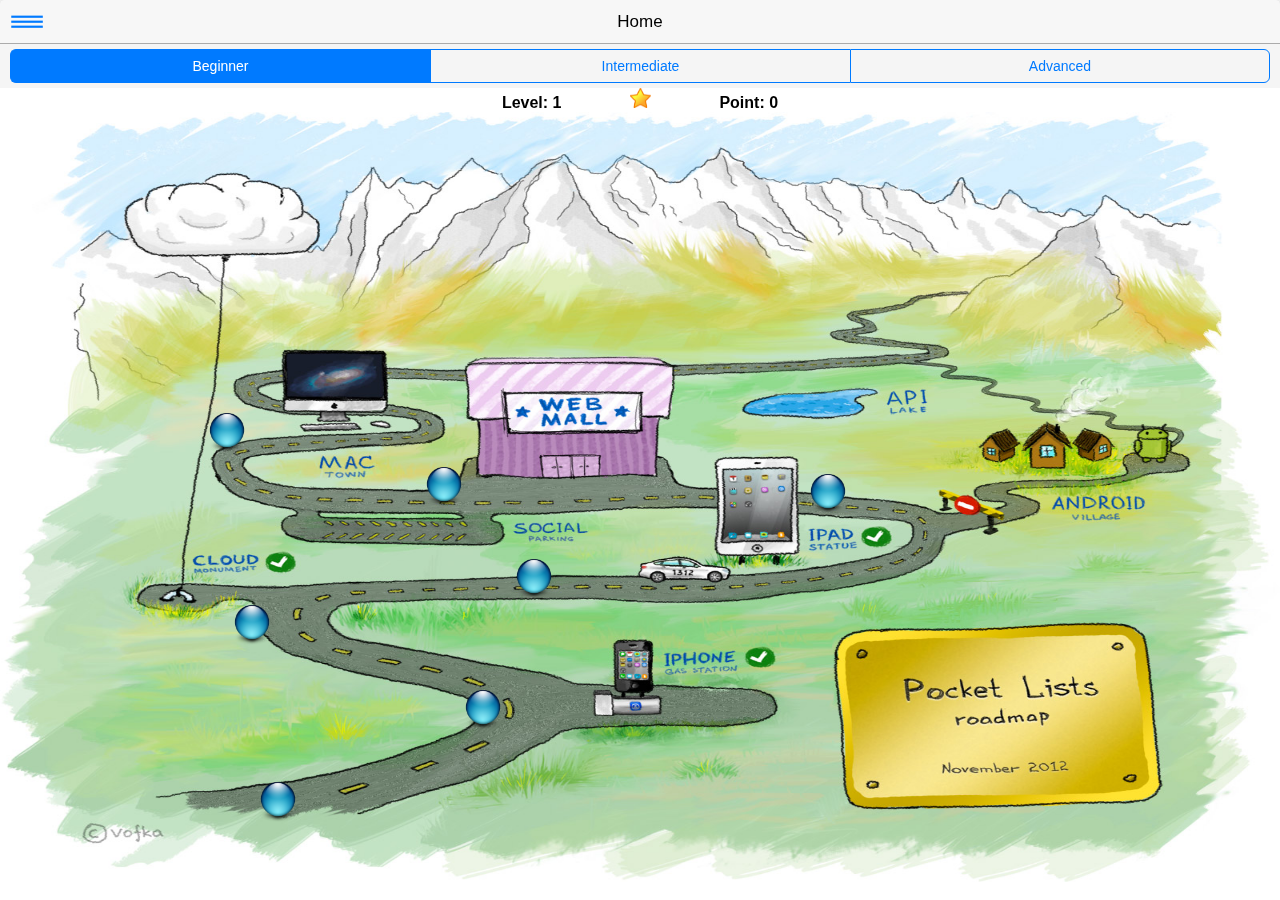
==== MistakeChasingGameClient/index.html @ 5029485b "onlineview done" ====
<!DOCTYPE html>
<html>
<head>
    <title>MistakeChasingGameClient</title>
    <meta charset="utf-8" />
    <meta http-equiv="X-UA-Compatible" content="IE=edge,chrome=1" />
    <meta name="apple-mobile-web-app-capable" content="yes" />
    <meta name="format-detection" content="telephone=no" />
    <meta name="viewport" content="width=device-width, initial-scale=1.0" />
    <!-- Framework -->
    <script type="text/javascript" src="js/jquery-2.0.3.min.js"></script>
    <script type="text/javascript" src="js/knockout-3.0.0.js"></script>
    <script type="text/javascript" src="js/globalize.js"></script>
    <script type="text/javascript" src="js/dx.all.js"></script>
    <script type="text/javascript" src="js/jquery.signalR-2.0.0.min.js"></script>
    <script type="text/javascript" src="js/cordova.js"></script>

    <script src="http://localhost:8080/signalr/hubs"></script>
    <!--<script src="http://signalr-13.apphb.com/signalr/hubs"></script>-->
    
    
    <!--
    <script type="text/javascript" src="js/dx.all.debug.js"></script>
    -->
    <link rel="stylesheet" type="text/css" href="css/dx.common.css" />
    <link rel="stylesheet" type="text/css" href="css/dx.ios.default.css" />
    <link rel="stylesheet" type="text/css" href="css/dx.android.holo-light.css" />
    <link rel="stylesheet" type="text/css" href="css/dx.desktop.default.css" />
    <link rel="stylesheet" type="text/css" href="css/dx.win8.black.css" />
    <!-- link rel="stylesheet" type="text/css" href="css/dx.win8.white.css" / -->
    <link rel="stylesheet" type="text/css" href="css/dx.win8.black.small.css" />
    <link rel="stylesheet" type="text/css" href="css/dx.tizen.black.css" />
    <!-- link rel="stylesheet" type="text/css" href="css/dx.tizen.white.css" / -->
    <!-- Application -->
    <link rel="stylesheet" type="text/css" href="index.css" />
    <script type="text/javascript" src="app.config.js"></script>
    <script type="text/javascript" src="index.js"></script>
    <script type="text/javascript" src="data/db.js"></script>
    <!-- Layouts -->
    <link rel="stylesheet" type="text/css" href="layouts/SlideOut/SlideOutLayout.css" />
    <link rel="dx-template" type="text/html" href="layouts/SlideOut/SlideOutLayout.html" />
    <script type="text/javascript" src="layouts/SlideOut/SlideOutLayout.js"></script>
    <link rel="dx-template" type="text/html" href="layouts/Empty/EmptyLayout.html" />
    <script type="text/javascript" src="layouts/Empty/EmptyLayout.js"></script>
    <link rel="stylesheet" type="text/css" href="layouts/Empty/EmptyLayout.css" />
    <link rel="dx-template" type="text/html" href="layouts/Simple/SimpleLayout.html" />
    <script type="text/javascript" src="layouts/Simple/SimpleLayout.js"></script>
    <link rel="stylesheet" type="text/css" href="layouts/Simple/SimpleLayout.css" />
    <!-- Views -->
    <link rel="dx-template" type="text/html" href="views/home.dxview" />
    <link rel="stylesheet" type="text/css" href="views/home.css" />
    <script type="text/javascript" src="views/home.js"></script>
    <script type="text/javascript" src="views/Dictionary/Dictionary.js"></script>
    <link rel="dx-template" type="text/html" href="views/Dictionary/Dictionary.dxview" />

    <script type="text/javascript" src="views/Question/training.js"></script>
    <link rel="dx-template" type="text/html" href="views/Question/training.dxview" />
    <link rel="stylesheet" type="text/css" href="views/Question/training.css" />
    <!--View Model-->
    <script type="text/javascript" src="viewmodel/QuestionVM.js"></script>
    <script type="text/javascript" src="viewmodel/OnlineVM.js"></script>
    <script type="text/javascript" src="viewmodel/ClockVM.js"></script>

    <script type="text/javascript" src="views/Chasing.js"></script>
    <link rel="dx-template" type="text/html" href="views/Chasing.dxview" />
</head>
<body>
    <div id="viewport" class="dx-viewport">
    </div>
</body>
</html>
---- MistakeChasingGameClient/css/dx.common.css ----
/*! 
* DevExpress PhoneJS
* Version: 13.2.6
* Build date: Dec 26, 2013
*
* Copyright (c) 2012 - 2013 Developer Express Inc. ALL RIGHTS RESERVED
* EULA: http://phonejs.devexpress.com/EULA
*/

html, body, div, span, applet, object, iframe, h1, h2, h3, h4, h5, h6, p, blockquote, pre, a, abbr, acronym, address, big, cite, code, del, dfn, em, font, img, ins, kbd, q, s, samp, small, strike, strong, sub, sup, tt, var, b, u, i, center, dl, dt, dd, ol, ul, li, fieldset, form, label, legend, table, caption, tbody, tfoot, thead, tr, th, td
{
  font-size: 100%;
  margin: 0;
  padding: 0;
  border: 0;
  outline: 0;
  background: transparent;
}
html, body
{
  width: 100%;
  height: 100%;
}
body
{
  background: #fff;
}
.dx-viewport, .dx-hidden-bag
{
  width: 100%;
  height: 100%;
}
.dx-hidden-bag
{
  top: -9999px;
  left: -9999px;
  position: fixed;
}
blockquote, q
{
  quotes: none;
}
a
{
  color: #818181;
}
:focus
{
  outline: 0;
}
ins
{
  text-decoration: none;
}
del
{
  text-decoration: line-through;
}
table
{
  border-collapse: collapse;
  border-spacing: 0;
}
article, aside, details, figcaption, figure, footer, header, hgroup, menu, nav, section
{
  display: block;
}
.dx-full-height
{
  height: 100%;
}
.dx-transition
{
  position: relative;
}
.dx-transition-absolute .dx-transition-inner-wrapper
{
  position: absolute;
  height: 100%;
  width: 100%;
}
.dx-transition-absolute .dx-inactive-view
{
  left: -9999px !important;
  height: 100%;
  position: absolute !important;
}
.dx-transition-absolute .dx-active-view
{
  left: 0;
  height: 100%;
  position: absolute;
}
.dx-hidden, .dx-transition-static .dx-inactive-view
{
  display: none !important;
}
.dx-clearfix:before, .dx-clearfix:after
{
  display: table;
  line-height: 0;
  content: "";
}
.dx-clearfix:after
{
  clear: both;
}
.dx-translate-disabled
{
  -webkit-transform: none !important;
  -moz-transform: none !important;
  -ms-transform: none !important;
  -o-transform: none !important;
  transform: none !important;
}
.dx-hidden-input
{
  position: fixed;
  left: -10px;
  top: -10px;
  width: 0;
  height: 0;
}
.dx-user-select
{
  -webkit-user-select: text;
  -moz-user-select: text;
  -ms-user-select: text;
  -o-user-select: text;
  user-select: text;
}
.dx-color-scheme
{
  font-family: "#";
}
.dx-widget
{
  padding: 0;
  -webkit-touch-callout: none;
  -webkit-tap-highlight-color: rgba(0,0,0,0);
  -ms-content-zooming: none;
  -webkit-text-size-adjust: none;
}
.dx-widget.dx-state-invisible, .dx-widget .dx-state-invisible
{
  display: none !important;
}
.dx-fieldset
{
  margin-bottom: 20px;
}
.dx-fieldset .dx-field
{
  padding: .4em;
  position: relative;
}
.dx-fieldset .dx-field:before, .dx-fieldset .dx-field:after
{
  display: table;
  line-height: 0;
  content: "";
}
.dx-fieldset .dx-field:after
{
  clear: both;
}
.dx-fieldset .dx-field-label
{
  float: left;
  width: 40%;
  overflow: hidden;
  text-overflow: ellipsis;
  -o-text-overflow: ellipsis;
  -ms-text-overflow: ellipsis;
  white-space: nowrap;
}
.dx-fieldset .dx-field-value
{
  float: right;
  width: 60%;
  overflow: hidden;
  text-overflow: ellipsis;
  -o-text-overflow: ellipsis;
  -ms-text-overflow: ellipsis;
  white-space: nowrap;
  margin: 0;
}
.dx-button
{
  display: inline-block;
  margin: 1px 0;
  cursor: pointer;
  text-align: center;
  vertical-align: middle;
  max-width: 100%;
  -webkit-user-select: none;
  -moz-user-select: none;
  -ms-user-select: none;
  -o-user-select: none;
  user-select: none;
  -webkit-user-drag: none;
  -moz-user-drag: none;
  -ms-user-drag: none;
  -o-user-drag: none;
  user-drag: none;
}
.dx-button .dx-button-content
{
  overflow: hidden;
  text-overflow: ellipsis;
  -o-text-overflow: ellipsis;
  -ms-text-overflow: ellipsis;
  white-space: nowrap;
  max-height: 100%;
}
.dx-button.dx-state-disabled
{
  cursor: default;
}
.dx-button .dx-button-link
{
  text-decoration: none;
}
.dx-button .dx-icon
{
  display: inline-block;
  vertical-align: middle;
}
.dx-button .dx-button-text
{
  display: inline;
  vertical-align: middle;
}
.dx-scrollable
{
  height: 100%;
}
.dx-scrollable.dx-scrollable-native
{
  -webkit-overflow-scrolling: touch;
  -ms-overflow-style: -ms-autohiding-scrollbar;
  -ms-scroll-snap-type: proximity;
}
.dx-scrollable.dx-scrollable-native .dx-scrollable-scrollbar
{
  display: none;
}
.dx-scrollable.dx-scrollable-native.dx-scrollable-scrollbar-simulated
{
  position: relative;
}
.dx-scrollable.dx-scrollable-native.dx-scrollable-scrollbar-simulated .dx-scrollable-scrollbar
{
  display: block;
}
.dx-scrollable.dx-scrollable-native.dx-scrollable-vertical, .dx-scrollable.dx-scrollable-native.dx-scrollable-vertical .dx-scrollable-container
{
  overflow-y: auto;
  -ms-touch-action: pan-y;
  overflow-x: hidden;
}
.dx-scrollable.dx-scrollable-native.dx-scrollable-horizontal, .dx-scrollable.dx-scrollable-native.dx-scrollable-horizontal .dx-scrollable-container
{
  overflow-x: auto;
  -ms-touch-action: pan-x;
  overflow-y: hidden;
  float: none;
}
.dx-scrollable.dx-scrollable-native.dx-scrollable-both, .dx-scrollable.dx-scrollable-native.dx-scrollable-both .dx-scrollable-container
{
  overflow-x: auto;
  overflow-y: auto;
  -ms-touch-action: pan-y pan-x;
}
.dx-scrollable.dx-scrollable-native.dx-scrollable-disabled, .dx-scrollable.dx-scrollable-native.dx-scrollable-disabled .dx-scrollable-container
{
  overflow-x: hidden;
  overflow-y: hidden;
  -ms-touch-action: auto auto;
}
.dx-scrollable.dx-scrollable-native .dx-scrollable-container
{
  height: 100%;
  -webkit-overflow-scrolling: touch;
  position: relative;
}
.dx-scrollable.dx-scrollable-native .dx-scrollable-content
{
  -webkit-transform: translateZ(0);
}
.dx-scrollable.dx-scrollable-native.dx-scrollable-scrollbars-hidden ::-webkit-scrollbar
{
  display: none;
}
.dx-scrollable.dx-scrollable-native.dx-scrollable-native-ios .dx-scrollable-content
{
  min-height: 101%;
}
.dx-scrollable.dx-scrollable-native.dx-scrollable-native-generic
{
  -ms-overflow-style: auto;
  overflow: hidden;
}
.dx-scrollable.dx-scrollable-native.dx-scrollable-native-generic .dx-scrollable-content
{
  height: auto;
  -webkit-transform: translateZ(0);
}
.dx-scrollable.dx-scrollable-native.dx-scrollable-native-android
{
  overflow: hidden;
}
.dx-scrollable-container
{
  position: relative;
  overflow: hidden;
  width: 100%;
  height: 100%;
  -ms-touch-action: none;
  -webkit-tap-highlight-color: transparent;
}
.dx-scrollable-content
{
  position: relative;
  min-height: 100%;
  -webkit-backface-visibility: hidden;
  -webkit-transform: translate3d(0,0,0);
}
.dx-scrollable-content:before, .dx-scrollable-content:after
{
  display: table;
  line-height: 0;
  content: "";
}
.dx-scrollable-content:after
{
  clear: both;
}
.dx-scrollable-horizontal .dx-scrollable-content
{
  float: left;
  display: block;
}
.dx-scrollable-scrollbar
{
  position: absolute;
}
.dx-scrollable-scrollbar.dx-scrollbar-vertical
{
  top: 0;
  right: 0;
  height: 100%;
}
.dx-scrollable-scrollbar.dx-scrollbar-vertical .dx-scrollable-scroll
{
  min-height: 15px;
  width: 5px;
}
.dx-scrollable-scrollbar.dx-scrollbar-horizontal
{
  bottom: 0;
  left: 0;
  width: 100%;
}
.dx-scrollable-scrollbar.dx-scrollbar-horizontal .dx-scrollable-scroll
{
  min-width: 15px;
  height: 5px;
}
.dx-scrollable-scrollbar .dx-scrollable-scroll
{
  opacity: .5;
  position: relative;
  -webkit-backface-visibility: hidden;
  -webkit-transform: translate3d(0,0,0);
  -webkit-transition: opacity 0 linear 0;
  -moz-transition: opacity 0 linear 0;
  -o-transition: opacity 0 linear 0;
  transition: opacity 0 linear 0;
}
.dx-scrollable-scrollbar .dx-scrollable-scroll.dx-state-invisible
{
  display: block !important;
  opacity: 0;
  -webkit-transition: opacity 500ms linear 1s;
  -moz-transition: opacity 500ms linear 1s;
  -o-transition: opacity 500ms linear 1s;
  transition: opacity 500ms linear 1s;
}
.dx-scrollview.dx-scrollable-native.dx-scrollable-native-android .dx-scrollview-top-pocket
{
  height: 3px;
}
.dx-scrollview.dx-scrollable-native.dx-scrollable-native-android .dx-scrollview-pull-down
{
  position: relative;
  height: 3px;
  width: 100%;
  top: 0;
  padding: 0;
  background: #2c9fc9;
  margin: 0 auto -2px;
  -webkit-transition: width 100ms linear 0;
  -moz-transition: width 100ms linear 0;
  -o-transition: width 100ms linear 0;
  transition: width 100ms linear 0;
  overflow: hidden;
}
.dx-scrollview.dx-scrollable-native.dx-scrollable-native-android .dx-scrollview-pull-down div
{
  position: absolute;
  width: 3px;
  height: 3px;
  background: #fff;
  top: 0;
  left: 0;
  opacity: 0;
}
.dx-scrollview.dx-scrollable-native.dx-scrollable-native-android .dx-scrollview-pull-down.dx-scrollview-pull-down-loading
{
  width: 100%;
}
.dx-scrollview.dx-scrollable-native.dx-scrollable-native-android .dx-scrollview-pull-down.dx-scrollview-pull-down-loading .dx-scrollview-pulldown-pointer1
{
  -webkit-animation: dx-pulldown-animation 2s ease-in infinite 0;
  -moz-animation: dx-pulldown-animation 2s ease-in infinite 0;
  -o-animation: dx-pulldown-animation 2s ease-in infinite 0;
  animation: dx-pulldown-animation 2s ease-in infinite 0;
}
.dx-scrollview.dx-scrollable-native.dx-scrollable-native-android .dx-scrollview-pull-down.dx-scrollview-pull-down-loading .dx-scrollview-pulldown-pointer2
{
  -webkit-animation: dx-pulldown-animation 2s ease-in infinite .5s;
  -moz-animation: dx-pulldown-animation 2s ease-in infinite .5s;
  -o-animation: dx-pulldown-animation 2s ease-in infinite .5s;
  animation: dx-pulldown-animation 2s ease-in infinite .5s;
}
.dx-scrollview.dx-scrollable-native.dx-scrollable-native-android .dx-scrollview-pull-down.dx-scrollview-pull-down-loading .dx-scrollview-pulldown-pointer3
{
  -webkit-animation: dx-pulldown-animation 2s ease-in infinite 1s;
  -moz-animation: dx-pulldown-animation 2s ease-in infinite 1s;
  -o-animation: dx-pulldown-animation 2s ease-in infinite 1s;
  animation: dx-pulldown-animation 2s ease-in infinite 1s;
}
.dx-scrollview.dx-scrollable-native.dx-scrollable-native-android .dx-scrollview-pull-down.dx-scrollview-pull-down-loading .dx-scrollview-pulldown-pointer4
{
  -webkit-animation: dx-pulldown-animation 2s ease-in infinite 1.5s;
  -moz-animation: dx-pulldown-animation 2s ease-in infinite 1.5s;
  -o-animation: dx-pulldown-animation 2s ease-in infinite 1.5s;
  animation: dx-pulldown-animation 2s ease-in infinite 1.5s;
}
@-webkit-keyframes dx-pulldown-animation
{
  0%
  {
    left: 0;
    opacity: .9;
  }
  100%
  {
    left: 100%;
    opacity: .6;
  }
}
@-moz-keyframes dx-pulldown-animation
{
  0%
  {
    left: 0;
    opacity: .9;
  }
  100%
  {
    left: 100%;
    opacity: .6;
  }
}
@-ms-keyframes dx-pulldown-animation
{
  0%
  {
    left: 0;
    opacity: .9;
  }
  100%
  {
    left: 100%;
    opacity: .6;
  }
}
@-o-keyframes dx-pulldown-animation{0%{left:0;opacity:.9;}100%{left:100%;opacity:.6;}}
@keyframes dx-pulldown-animation
{
  0%
  {
    left: 0;
    opacity: .9;
  }
  100%
  {
    left: 100%;
    opacity: .6;
  }
}
.dx-scrollview.dx-scrollable-native.dx-scrollable-native-ios .dx-scrollview-top-pocket
{
  position: absolute;
  left: 0;
  width: 100%;
  z-index: -1;
  overflow-y: auto;
  -webkit-transition: -webkit-transform 400ms ease;
  -moz-transition: -moz-transform 400ms ease;
  -o-transition: -o-transform 400ms ease;
  transition: transform 400ms ease;
  -webkit-transform: translate3d(0,0,0) scale(1);
  -moz-transform: translate3d(0,0,0) scale(1);
  -ms-transform: translate3d(0,0,0) scale(1);
  -o-transform: translate3d(0,0,0) scale(1);
  transform: translate3d(0,0,0) scale(1);
}
.dx-scrollview.dx-scrollable-native.dx-scrollable-native-ios .dx-scrollview-content
{
  -webkit-transition: -webkit-transform 400ms ease;
  -moz-transition: -moz-transform 400ms ease;
  -o-transition: -o-transform 400ms ease;
  transition: transform 400ms ease;
  -webkit-transform: translate3d(0,0,0) scale(1);
  -moz-transform: translate3d(0,0,0) scale(1);
  -ms-transform: translate3d(0,0,0) scale(1);
  -o-transform: translate3d(0,0,0) scale(1);
  transform: translate3d(0,0,0) scale(1);
}
.dx-scrollview.dx-scrollable-native.dx-scrollable-native-win8.dx-scrollable-vertical.dx-scrollable-disabled
{
  overflow-y: auto;
}
.dx-scrollview.dx-scrollable-native.dx-scrollable-native-win8.dx-scrollable-vertical.dx-scrollable-disabled .dx-scrollable-container
{
  overflow-y: auto;
  overflow-x: hidden;
}
.dx-scrollview.dx-scrollable-native.dx-scrollable-native-win8.dx-scrollable-vertical.dx-scrollable-disabled .dx-scrollable-container .dx-scrollable-content
{
  overflow-y: hidden;
}
.dx-scrollview.dx-scrollable-native.dx-scrollable-native-win8.dx-scrollable-vertical.dx-scrollable-disabled .dx-scrollable-container .dx-scrollview-content
{
  overflow-y: hidden;
}
.dx-scrollview.dx-scrollable-native.dx-scrollable-native-win8.dx-scrollable-vertical .dx-scrollable-container .dx-scrollable-content
{
  height: 100%;
  overflow-y: auto;
  overflow-x: hidden;
  -ms-overflow-style: none;
  -ms-scroll-snap-type: mandatory;
  -ms-scroll-snap-points-y: snapList(0%,80px,100%);
  -ms-scroll-chaining: none;
  -ms-touch-action: pan-y;
}
.dx-scrollview.dx-scrollable-native.dx-scrollable-native-win8.dx-scrollable-vertical .dx-scrollable-container .dx-scrollable-content:after
{
  display: block;
  content: " ";
  height: 30px;
}
.dx-scrollview.dx-scrollable-native.dx-scrollable-native-win8.dx-scrollable-vertical .dx-scrollable-container .dx-scrollable-content .dx-scrollview-top-pocket
{
  min-height: 30px;
}
.dx-scrollview.dx-scrollable-native.dx-scrollable-native-win8.dx-scrollable-vertical .dx-scrollable-container .dx-scrollview-content
{
  height: 100%;
  overflow-y: auto;
  overflow-x: hidden;
  -ms-overflow-style: -ms-autohiding-scrollbar;
  -ms-touch-action: pan-y;
}
.dx-scrollview.dx-scrollable-native.dx-scrollable-native-win8.dx-scrollable-vertical .dx-scrollable-container.dx-scrollview-locked, .dx-scrollview.dx-scrollable-native.dx-scrollable-native-win8.dx-scrollable-vertical .dx-scrollable-container.dx-scrollview-pull-down-refreshing, .dx-scrollview.dx-scrollable-native.dx-scrollable-native-win8.dx-scrollable-vertical .dx-scrollable-container.dx-scrollview-pull-down-loading
{
  -ms-touch-action: none;
}
.dx-scrollview.dx-scrollable-native.dx-scrollable-native-win8.dx-scrollable-vertical .dx-scrollable-container.dx-scrollview-locked .dx-scrollable-content, .dx-scrollview.dx-scrollable-native.dx-scrollable-native-win8.dx-scrollable-vertical .dx-scrollable-container.dx-scrollview-pull-down-refreshing .dx-scrollable-content, .dx-scrollview.dx-scrollable-native.dx-scrollable-native-win8.dx-scrollable-vertical .dx-scrollable-container.dx-scrollview-pull-down-loading .dx-scrollable-content
{
  -ms-touch-action: none;
}
.dx-scrollview.dx-scrollable-native.dx-scrollable-native-win8.dx-scrollable-vertical .dx-scrollable-container.dx-scrollview-locked .dx-scrollview-content, .dx-scrollview.dx-scrollable-native.dx-scrollable-native-win8.dx-scrollable-vertical .dx-scrollable-container.dx-scrollview-pull-down-refreshing .dx-scrollview-content, .dx-scrollview.dx-scrollable-native.dx-scrollable-native-win8.dx-scrollable-vertical .dx-scrollable-container.dx-scrollview-pull-down-loading .dx-scrollview-content
{
  -ms-touch-action: none;
}
.dx-scrollview.dx-scrollable-native.dx-scrollable-native-win8.dx-scrollable-vertical .dx-scrollable-container.dx-scrollview-pull-down-refreshing .dx-scrollview-pull-down-indicator, .dx-scrollview.dx-scrollable-native.dx-scrollable-native-win8.dx-scrollable-vertical .dx-scrollable-container.dx-scrollview-pull-down-loading .dx-scrollview-pull-down-indicator
{
  opacity: 1;
}
.dx-scrollview.dx-scrollable-native.dx-scrollable-native-win8.dx-scrollable-vertical .dx-scrollable-container.dx-scrollview-pull-down-refreshing .dx-scrollview-pull-down-image, .dx-scrollview.dx-scrollable-native.dx-scrollable-native-win8.dx-scrollable-vertical .dx-scrollable-container.dx-scrollview-pull-down-loading .dx-scrollview-pull-down-image
{
  opacity: 0;
}
.dx-scrollview.dx-scrollable-native.dx-scrollable-native-win8.dx-scrollable-vertical .dx-scrollable-container .dx-scrollview-pull-down-indicator
{
  transition: opacity ease 400ms;
}
.dx-scrollview.dx-scrollable-native.dx-scrollable-native-win8.dx-scrollable-vertical .dx-scrollable-container .dx-scrollview-pull-down-indicator progress::-ms-fill
{
  animation-name: -ms-ring;
}
.dx-scrollview.dx-scrollable-native.dx-scrollable-native-win8.dx-scrollable-vertical .dx-scrollable-container .dx-scrollview-bottom-pocket
{
  width: 100%;
  text-align: center;
}
.dx-scrollview.dx-scrollable-native.dx-scrollable-native-generic .dx-scrollview-top-pocket
{
  position: absolute;
  display: none;
}
.dx-scrollview .dx-scrollview-content
{
  position: relative;
}
.dx-scrollview .dx-scrollview-content:before, .dx-scrollview .dx-scrollview-content:after
{
  display: table;
  line-height: 0;
  content: "";
}
.dx-scrollview .dx-scrollview-content:after
{
  clear: both;
}
.dx-scrollview .dx-scrollview-pull-down
{
  width: 100%;
  height: 50px;
  padding-top: 30px;
  top: -80px;
  overflow: hidden;
  -webkit-transform: translate3d(0,0,0);
  -moz-transform: translate3d(0,0,0);
  -ms-transform: translate3d(0,0,0);
  -o-transform: translate3d(0,0,0);
  transform: translate3d(0,0,0);
  -webkit-user-drag: none;
  -moz-user-drag: none;
  -ms-user-drag: none;
  -o-user-drag: none;
  user-drag: none;
}
.dx-scrollview .dx-scrollview-pull-down .dx-scrollview-pull-down-container
{
  display: inline-block;
  width: 49%;
  text-align: right;
}
.dx-scrollview .dx-scrollview-pull-down .dx-scrollview-pull-down-indicator
{
  opacity: 0;
  position: absolute;
  left: 0;
  top: 50%;
  display: inline-block;
  margin: -21px 40px 0;
  width: 20px;
  height: 23px;
  line-height: 30px;
  padding-top: 7px;
  -webkit-user-drag: none;
  -moz-user-drag: none;
  -ms-user-drag: none;
  -o-user-drag: none;
  user-drag: none;
}
.dx-scrollview .dx-scrollview-pull-down .dx-scrollview-pull-down-image
{
  display: inline-block;
  vertical-align: middle;
  margin: 0 40px;
  width: 20px;
  height: 50px;
  -webkit-user-drag: none;
  -moz-user-drag: none;
  -ms-user-drag: none;
  -o-user-drag: none;
  user-drag: none;
  -webkit-transform: translate3d(0,0,0) rotate(0);
  -moz-transform: translate3d(0,0,0) rotate(0);
  -ms-transform: translate3d(0,0,0) rotate(0);
  -o-transform: translate3d(0,0,0) rotate(0);
  transform: translate3d(0,0,0) rotate(0);
  -ms-transform: rotate(0);
  -webkit-transition: -webkit-transform .2s linear;
  -moz-transition: -moz-transform .2s linear;
  -o-transition: -o-transform .2s linear;
  transition: transform .2s linear;
}
.dx-scrollview .dx-scrollview-pull-down .dx-scrollview-pull-down-text
{
  display: inline;
  vertical-align: middle;
  position: relative;
  overflow: visible;
  -webkit-user-drag: none;
  -moz-user-drag: none;
  -ms-user-drag: none;
  -o-user-drag: none;
  user-drag: none;
}
.dx-scrollview .dx-scrollview-pull-down .dx-scrollview-pull-down-text div
{
  position: absolute;
  left: 0;
  top: 0;
  white-space: nowrap;
  overflow: visible;
}
.dx-scrollview .dx-scrollview-pull-down.dx-scrollview-pull-down-ready .dx-scrollview-pull-down-image
{
  -webkit-transform: translate3d(0,0,0) rotate(-180deg);
  -moz-transform: translate3d(0,0,0) rotate(-180deg);
  -ms-transform: translate3d(0,0,0) rotate(-180deg);
  -o-transform: translate3d(0,0,0) rotate(-180deg);
  transform: translate3d(0,0,0) rotate(-180deg);
  -ms-transform: rotate(-180deg);
}
.dx-scrollview .dx-scrollview-pull-down.dx-scrollview-pull-down-loading .dx-scrollview-pull-down-image
{
  opacity: 0;
}
.dx-scrollview .dx-scrollview-pull-down.dx-scrollview-pull-down-loading .dx-scrollview-pull-down-indicator
{
  opacity: 1;
}
.dx-scrollview .dx-scrollview-scrollbottom
{
  width: 100%;
  padding: 10px 0;
  overflow: hidden;
  text-align: center;
  -webkit-transform: translate3d(0,0,0);
  -moz-transform: translate3d(0,0,0);
  -ms-transform: translate3d(0,0,0);
  -o-transform: translate3d(0,0,0);
  transform: translate3d(0,0,0);
}
.dx-scrollview .dx-scrollview-scrollbottom .dx-scrollview-scrollbottom-indicator
{
  display: inline-block;
  height: 23px;
  line-height: 30px;
  padding-top: 7px;
  margin: 0 10px 0 0;
  -webkit-user-drag: none;
  -moz-user-drag: none;
  -ms-user-drag: none;
  -o-user-drag: none;
  user-drag: none;
}
.dx-scrollview .dx-scrollview-scrollbottom .dx-scrollview-scrollbottom-text
{
  display: inline;
  vertical-align: middle;
  -webkit-user-drag: none;
  -moz-user-drag: none;
  -ms-user-drag: none;
  -o-user-drag: none;
  user-drag: none;
}
.dx-scrollview .dx-scrollview-scrollbottom.dx-scrollview-scrollbottom-end
{
  opacity: 0;
}
.dx-scrollable.dx-scrollview-hybrid
{
  overflow: visible;
  height: auto;
}
.dx-scrollable.dx-scrollview-hybrid .dx-scrollable-container
{
  overflow: visible;
  height: auto;
}
.dx-checkbox
{
  display: inline-block;
  margin: 1px;
  cursor: pointer;
  -webkit-user-select: none;
  -moz-user-select: none;
  -ms-user-select: none;
  -o-user-select: none;
  user-select: none;
  -webkit-user-drag: none;
  -moz-user-drag: none;
  -ms-user-drag: none;
  -o-user-drag: none;
  user-drag: none;
}
.dx-checkbox.dx-state-disabled
{
  cursor: default;
}
.dx-checkbox .dx-checkbox-icon
{
  display: inline-block;
  width: 100%;
  height: 100%;
  background-size: cover !important;
}
.dx-slider
{
  margin: 1px;
  line-height: 0;
  -webkit-user-select: none;
  -moz-user-select: none;
  -ms-user-select: none;
  -o-user-select: none;
  user-select: none;
}
.dx-slider.dx-state-disabled .dx-slider-wrapper
{
  cursor: default;
}
.dx-slider .dx-slider-wrapper
{
  position: relative;
  display: inline-block;
  width: 100%;
  cursor: pointer;
}
.dx-slider .dx-slider-wrapper .dx-slider-range
{
  position: absolute;
  top: 0;
  height: 100%;
  pointer-events: none;
  -webkit-user-drag: none;
  -moz-user-drag: none;
  -ms-user-drag: none;
  -o-user-drag: none;
  user-drag: none;
}
.dx-slider .dx-slider-wrapper .dx-slider-handle
{
  position: absolute;
  top: 0;
  left: 0;
  -webkit-user-drag: none;
  -moz-user-drag: none;
  -ms-user-drag: none;
  -o-user-drag: none;
  user-drag: none;
}
.dx-switch
{
  position: relative;
  display: inline-block;
  overflow: visible;
  margin: 1px;
  cursor: pointer;
  -webkit-user-drag: none;
  -moz-user-drag: none;
  -ms-user-drag: none;
  -o-user-drag: none;
  user-drag: none;
  -webkit-user-select: none;
  -moz-user-select: none;
  -ms-user-select: none;
  -o-user-select: none;
  user-select: none;
}
.dx-switch.dx-state-disabled
{
  cursor: default;
}
.dx-switch .dx-switch-wrapper
{
  overflow: hidden;
  width: 100%;
  height: 100%;
}
.dx-switch .dx-switch-inner
{
  margin-left: -50px;
}
.dx-tabs
{
  text-align: center;
  display: inline-block;
  font-size: 0 !important;
}
.dx-tabs .dx-tab
{
  display: inline-block;
  cursor: pointer;
  position: relative;
  overflow: hidden;
  text-overflow: ellipsis;
  -o-text-overflow: ellipsis;
  -ms-text-overflow: ellipsis;
  white-space: nowrap;
}
.dx-tabs .dx-tab a
{
  text-decoration: none;
  color: #fff;
  position: absolute;
  top: 0;
  left: 0;
  height: 100%;
  width: 100%;
  background-color: #fff;
  opacity: .001;
}
.dx-tabs .dx-tab .dx-icon
{
  display: block;
  margin: 0 auto;
  -webkit-user-drag: none;
  -moz-user-drag: none;
  -ms-user-drag: none;
  -o-user-drag: none;
  user-drag: none;
}
.dx-tabs .dx-tab .dx-tab-text
{
  display: block;
  text-align: center;
  margin: 0 auto;
  -webkit-user-drag: none;
  -moz-user-drag: none;
  -ms-user-drag: none;
  -o-user-drag: none;
  user-drag: none;
}
.dx-map
{
  position: relative;
}
.dx-map .dx-map-container, .dx-map .dx-map-shield
{
  color: #000;
  position: absolute;
  top: 0;
  left: 0;
  width: 100%;
  height: 100%;
}
.dx-map .dx-map-shield
{
  opacity: .01;
  background: rgba(0,0,0,.01);
}
.dx-tabs.dx-navbar
{
  width: 100%;
  margin: 0;
  -webkit-user-select: none;
  -moz-user-select: none;
  -ms-user-select: none;
  -o-user-select: none;
  user-select: none;
}
.dx-tabs.dx-navbar .dx-nav-item
{
  vertical-align: bottom;
}
.dx-tabs.dx-navbar .dx-nav-item a
{
  display: block;
  height: 100%;
  text-decoration: none;
}
.dx-tabs.dx-navbar .dx-nav-item-content
{
  position: relative;
}
.dx-editbox
{
  margin: 1px;
}
.dx-editbox .dx-editbox-input
{
  width: 100%;
  border: 0;
  outline: 0;
  -webkit-appearance: none;
  -webkit-user-modify: read-write-plaintext-only;
  -webkit-box-sizing: border-box;
  -moz-box-sizing: border-box;
  box-sizing: border-box;
  -webkit-user-select: text;
  -moz-user-select: text;
  -ms-user-select: text;
  -o-user-select: text;
  user-select: text;
}
.dx-editbox .dx-placeholder
{
  position: relative;
}
.dx-editbox .dx-placeholder:before
{
  position: absolute;
  display: block;
  width: 100%;
  height: 100%;
  content: attr(DATA-DX_PLACEHOLDER);
}
.dx-editbox .dx-placeholder.dx-hide:before
{
  display: none;
}
.dx-textarea .dx-editbox-input
{
  resize: none;
  font-family: inherit;
}
.dx-numberbox input[type=number]::-webkit-inner-spin-button
{
  -webkit-appearance: none;
}
.dx-datepicker-wrapper .dx-datepicker-rollers
{
  display: table;
}
.dx-datepicker-wrapper .dx-datepicker-rollers .dx-datepicker-roller
{
  position: relative;
  display: table-cell;
}
.dx-toolbar
{
  position: relative;
  width: 100%;
  overflow: hidden;
}
.dx-toolbar .dx-toolbar-items-container
{
  width: 100%;
  height: 100%;
}
.dx-toolbar .dx-toolbar-item
{
  display: table-cell;
  padding: 0 5px;
  vertical-align: middle;
}
.dx-toolbar .dx-toolbar-item .dx-tabs
{
  table-layout: auto;
}
.dx-toolbar .dx-toolbar-item img
{
  display: block;
}
.dx-toolbar .dx-toolbar-menu-container
{
  display: table-cell;
  padding: 0 5px;
  vertical-align: middle;
}
.dx-toolbar .dx-toolbar-menu-container .dx-tabs
{
  table-layout: auto;
}
.dx-toolbar .dx-toolbar-menu-container img
{
  display: block;
}
.dx-toolbar .dx-toolbar-left, .dx-toolbar .dx-toolbar-right
{
  position: absolute;
}
.dx-toolbar .dx-toolbar-left
{
  left: 0;
}
.dx-toolbar .dx-toolbar-right
{
  right: 0;
}
.dx-toolbar .dx-toolbar-label
{
  white-space: nowrap;
  -webkit-user-drag: none;
  -moz-user-drag: none;
  -ms-user-drag: none;
  -o-user-drag: none;
  user-drag: none;
}
.dx-toolbar .dx-toolbar-center
{
  margin: 0 auto;
  height: 100%;
  text-align: center;
}
.dx-toolbar .dx-toolbar-center, .dx-toolbar .dx-toolbar-left, .dx-toolbar .dx-toolbar-right
{
  display: table;
  top: 0;
  height: 100%;
}
.dx-list
{
  min-height: 3em;
  margin: 0;
}
.dx-list .dx-list-item
{
  cursor: pointer;
  -webkit-backface-visibility: hidden;
}
.dx-list .dx-list-item-response-wait
{
  opacity: .5;
  -webkit-transition: opacity .2s linear 0;
  -moz-transition: opacity .2s linear 0;
  -o-transition: opacity .2s linear 0;
  transition: opacity .2s linear 0;
}
.dx-list .dx-list-item-bag-container, .dx-list .dx-slide-item-content
{
  display: table;
  table-layout: fixed;
  width: 100%;
}
.dx-list .dx-list-item-bag-container
{
  padding: 0 !important;
}
.dx-list .dx-list-item-content, .dx-list .dx-list-item-left-bag, .dx-list .dx-list-item-right-bag
{
  display: table-cell;
}
.dx-list .dx-list-item-left-bag, .dx-list .dx-list-item-right-bag
{
  position: relative;
  vertical-align: middle;
  height: 100%;
  width: 0;
}
.dx-list .dx-list-item-content
{
  width: 100%;
  overflow: hidden;
  text-overflow: ellipsis;
  -o-text-overflow: ellipsis;
  -ms-text-overflow: ellipsis;
  white-space: nowrap;
}
.dx-list .dx-list-item-left-bag .dx-toggle-delete-switch
{
  display: block;
  float: left;
  opacity: 0;
  padding: 10px 0;
}
.dx-list .dx-list-item-left-bag .dx-toggle-delete-switch-icon
{
  -webkit-transition: all .1s linear 0;
  -moz-transition: all .1s linear 0;
  -o-transition: all .1s linear 0;
  transition: all .1s linear 0;
}
.dx-list .dx-list-item-left-bag .dx-select-checkbox
{
  float: left;
  -webkit-transition: all .1s linear 0;
  -moz-transition: all .1s linear 0;
  -o-transition: all .1s linear 0;
  transition: all .1s linear 0;
}
.dx-list .dx-switchable-delete-button-container
{
  overflow: hidden;
  position: absolute;
  top: 0;
  right: -100%;
  bottom: 0;
  -webkit-transition: right .2s linear 0;
  -moz-transition: right .2s linear 0;
  -o-transition: right .2s linear 0;
  transition: right .2s linear 0;
}
.dx-list .dx-switchable-delete-button-wrapper
{
  display: table;
  height: 100%;
}
.dx-list .dx-switchable-delete-button-inner-wrapper
{
  display: table-cell;
  vertical-align: middle;
  height: 100%;
  padding-left: 1px;
}
.dx-list .dx-switchable-delete-ready .dx-toggle-delete-switch-icon
{
  -webkit-transform: rotate(-90deg);
  -moz-transform: rotate(-90deg);
  -ms-transform: rotate(-90deg);
  -o-transform: rotate(-90deg);
  transform: rotate(-90deg);
}
.dx-list .dx-switchable-delete-ready .dx-switchable-delete-button-container
{
  right: 0 !important;
}
.dx-list .dx-slide-item-content
{
  z-index: 1001;
  position: relative;
}
.dx-list .dx-slide-item-delete-button-container
{
  -webkit-box-sizing: border-box;
  -moz-box-sizing: border-box;
  box-sizing: border-box;
  position: absolute;
  top: 0;
  right: 0;
  bottom: 0;
}
.dx-list .dx-slide-item-delete-button
{
  display: table;
  width: 100%;
  height: 100%;
}
.dx-list .dx-slide-item-delete-button-hidden .dx-slide-item-delete-button-container .dx-slide-item-delete-button
{
  opacity: 0;
}
.dx-list .dx-slide-item-delete-button-content
{
  display: table-cell;
  vertical-align: middle;
  padding: 0 10px;
}
.dx-list .dx-list-next-button
{
  padding: 5px;
  text-align: center;
}
.dx-list .dx-list-next-button .dx-button
{
  padding: 0 3em;
}
.dx-list.dx-list-editing .dx-swipe-delete-button
{
  padding-right: 10px;
}
.dx-list.dx-list-editing .dx-toggle-delete-switch
{
  opacity: 1;
}
.dx-list.dx-state-disabled, .dx-list.dx-state-disabled .dx-list-item, .dx-list.dx-state-disabled.dx-list-item
{
  cursor: default;
}
.dx-holddelete-menuitem
{
  cursor: pointer;
}
.dx-tileview .dx-tile
{
  position: absolute !important;
  -webkit-backface-visibility: hidden;
  -webkit-box-sizing: border-box;
  -moz-box-sizing: border-box;
  box-sizing: border-box;
}
.dx-tileview .dx-tile.dx-state-active
{
  -webkit-transition: -webkit-transform 100ms linear;
  -moz-transition: -moz-transform 100ms linear;
  -o-transition: -o-transform 100ms linear;
  transition: transform 100ms linear;
  -webkit-transform: scale(.96);
  -moz-transform: scale(.96);
  -ms-transform: scale(.96);
  -o-transform: scale(.96);
  transform: scale(.96);
}
.dx-tileview .dx-tiles-wrapper
{
  position: relative;
  height: 1px;
}
.dx-tileview div.dx-scrollable-container
{
  overflow-y: hidden;
}
.dx-overlay-wrapper
{
  position: absolute;
  z-index: 1000;
  top: 0;
  left: 0;
  -webkit-transform: translate3d(0,0,0);
  -moz-transform: translate3d(0,0,0);
  -ms-transform: translate3d(0,0,0);
  -o-transform: translate3d(0,0,0);
  transform: translate3d(0,0,0);
}
.dx-overlay-wrapper.dx-overlay-modal
{
  position: fixed;
  width: 100%;
  height: 100%;
}
.dx-overlay-wrapper.dx-overlay-shader
{
  background-color: rgba(128,128,128,.5);
}
.dx-overlay-wrapper .dx-overlay-content
{
  position: absolute;
  z-index: 1000;
  overflow: hidden;
  -webkit-transform: translate3d(0,0,0);
  -moz-transform: translate3d(0,0,0);
  -ms-transform: translate3d(0,0,0);
  -o-transform: translate3d(0,0,0);
  transform: translate3d(0,0,0);
}
.dx-toast-wrapper .dx-toast-content
{
  display: inline-block;
  padding: 10px;
  vertical-align: middle;
}
.dx-toast-wrapper .dx-toast-content .dx-toast-icon
{
  display: inline-block;
  width: 35px;
  height: 35px;
  margin-right: 10px;
  vertical-align: middle;
}
.dx-toast-wrapper .dx-toast-content .dx-toast-message
{
  display: inline;
  vertical-align: middle;
}
.dx-toast-wrapper .dx-toast-content.dx-toast-info
{
  background-color: #80b9e4;
}
.dx-toast-wrapper .dx-toast-content.dx-toast-warning
{
  background-color: #ffb277;
}
.dx-toast-wrapper .dx-toast-content.dx-toast-error
{
  background-color: #f77;
}
.dx-toast-wrapper .dx-toast-content.dx-toast-success
{
  background-color: #6ec881;
}
.dx-popup-wrapper .dx-overlay-content .dx-popup-title
{
  min-height: 19px;
  padding: 10px;
  -webkit-user-drag: none;
  -moz-user-drag: none;
  -ms-user-drag: none;
  -o-user-drag: none;
  user-drag: none;
}
.dx-popup-wrapper .dx-overlay-content .dx-popup-content
{
  padding: 10px;
  -webkit-box-sizing: border-box;
  -moz-box-sizing: border-box;
  box-sizing: border-box;
  -webkit-user-drag: none;
  -moz-user-drag: none;
  -ms-user-drag: none;
  -o-user-drag: none;
  user-drag: none;
}
.dx-dialog-root .dx-overlay-shader
{
  background-color: #444;
}
.dx-dialog-root .dx-overlay-content .dx-dialog-content
{
  padding: 0;
}
.dx-dialog-root .dx-overlay-content .dx-dialog-message
{
  padding: 10px 10px 5px 10px;
}
.dx-dialog-root .dx-overlay-content .dx-dialog-buttons
{
  width: 100%;
  margin: 0 auto;
  overflow: hidden;
  text-align: center;
}
.dx-popover-wrapper .dx-popover-arrow
{
  width: 10px;
  height: 10px;
  z-index: 2000;
  width: 21px;
  height: 11px;
  overflow: hidden;
  position: relative;
}
.dx-popover-wrapper .dx-popover-arrow:after
{
  width: 20px;
  height: 20px;
  top: 5px;
  left: 0;
  overflow: hidden;
  position: absolute;
  content: " ";
  display: block;
  -webkit-transform: rotate(45deg);
  -moz-transform: rotate(45deg);
  -ms-transform: rotate(45deg);
  -o-transform: rotate(45deg);
  transform: rotate(45deg);
}
.dx-popover-wrapper .dx-popover-arrow.dx-popover-arrow-flipped:after
{
  top: -14px;
}
.dx-gallery
{
  position: relative;
  overflow: hidden;
  width: 100%;
  height: 100%;
  -webkit-user-select: none;
  -moz-user-select: none;
  -ms-user-select: none;
  -o-user-select: none;
  user-select: none;
}
.dx-gallery .dx-gallery-wrapper
{
  position: relative;
  height: 100%;
}
.dx-gallery .dx-gallery-nav-button-prev, .dx-gallery .dx-gallery-nav-button-next
{
  position: absolute;
  top: 50%;
  cursor: pointer;
  -webkit-user-select: none;
  -moz-user-select: none;
  -ms-user-select: none;
  -o-user-select: none;
  user-select: none;
  -webkit-background-size: 100% 100%;
  -moz-background-size: 100% 100%;
  background-size: 100% 100%;
}
.dx-gallery.dx-state-disabled .dx-gallery-nav-button-prev, .dx-gallery.dx-state-disabled .dx-gallery-nav-button-next
{
  cursor: default;
}
.dx-gallery .dx-gallery-nav-button-prev
{
  left: 0;
}
.dx-gallery .dx-gallery-nav-button-next
{
  right: 0;
}
.dx-gallery .dx-gallery-item
{
  text-align: center;
  position: absolute;
  width: 100%;
  height: 100%;
  overflow: hidden;
}
.dx-gallery .dx-gallery-indicator
{
  position: absolute;
  bottom: 10px;
  width: 100%;
  height: 10px;
  font-size: 0;
}
.dx-gallery .dx-gallery-indicator-item
{
  display: inline-block;
  height: 10px;
  margin: 0 2px;
}
.dx-gallery .dx-gallery-item-loop
{
  display: none;
}
.dx-gallery.dx-gallery-loop .dx-gallery-item-loop
{
  display: block;
}
.dx-lookup
{
  height: 19px;
}
.dx-lookup .dx-lookup-field
{
  cursor: pointer;
  -webkit-box-sizing: border-box;
  -moz-box-sizing: border-box;
  box-sizing: border-box;
  width: 100%;
  height: 100%;
  position: relative;
  overflow: hidden;
  text-overflow: ellipsis;
  -o-text-overflow: ellipsis;
  -ms-text-overflow: ellipsis;
  white-space: nowrap;
}
.dx-lookup-popup-wrapper .dx-list-item
{
  cursor: pointer;
}
.dx-lookup-popup-wrapper .dx-popup-content
{
  position: absolute;
  top: 40px;
  bottom: 0;
  left: 0;
  right: 0;
}
.dx-lookup-popup-wrapper .dx-popup-content .dx-list
{
  position: absolute;
  top: 0;
  bottom: 0;
  left: 0;
  right: 0;
  height: auto;
  min-height: 0;
}
.dx-lookup-popup-wrapper.dx-lookup-popup-search .dx-popup-content .dx-list
{
  top: 45px;
}
.dx-action-sheet-popup-wrapper .dx-overlay-content
{
  -webkit-user-drag: none;
  -moz-user-drag: none;
  -ms-user-drag: none;
  -o-user-drag: none;
  user-drag: none;
  padding-top: 0;
  padding-bottom: 0;
}
.dx-action-sheet-popup-wrapper .dx-overlay-content .dx-button
{
  padding-left: 0;
  padding-right: 0;
  margin-left: 0;
  margin-right: 0;
}
.dx-action-sheet-popup-wrapper .dx-overlay-content .dx-action-sheet-item, .dx-action-sheet-popup-wrapper .dx-overlay-content .dx-action-sheet-cancel
{
  width: 100%;
}
.dx-loadindicator
{
  position: relative;
  width: 32px;
  height: 32px;
  display: inline-block;
  overflow: hidden;
  border: none;
  background: transparent;
}
.dx-loadindicator.dx-loadindicator-small
{
  width: 20px;
  height: 20px;
}
.dx-loadindicator.dx-loadindicator-medium
{
  width: 32px;
  height: 32px;
}
.dx-loadindicator.dx-loadindicator-large
{
  width: 64px;
  height: 64px;
}
.dx-loadindicator-container>.dx-loadindicator
{
  top: 50%;
  left: 50%;
  position: absolute;
  margin-top: -16px;
  margin-left: -16px;
}
.dx-loadindicator-container>.dx-loadindicator.dx-loadindicator-small
{
  margin-top: -10px;
  margin-left: -10px;
}
.dx-loadindicator-container>.dx-loadindicator.dx-loadindicator-medium
{
  margin-top: -16px;
  margin-left: -16px;
}
.dx-loadindicator-container>.dx-loadindicator.dx-loadindicator-large
{
  margin-top: -32px;
  margin-left: -32px;
}
.dx-loadpanel-content
{
  padding: 10px;
  border: 1px solid #ccc;
  background: #fefefe;
  filter: alpha(opacity=90);
  -khtml-opacity: .9;
  -moz-opacity: .9;
  opacity: .9;
  -webkit-border-radius: 5px;
  -moz-border-radius: 5px;
  -ms-border-radius: 5px;
  -o-border-radius: 5px;
  border-radius: 5px;
  -webkit-user-drag: none;
  -moz-user-drag: none;
  -ms-user-drag: none;
  -o-user-drag: none;
  user-drag: none;
  text-align: center;
}
.dx-loadpanel-content .dx-loadpanel-image
{
  height: 30px;
}
.dx-loadpanel-content .dx-loadpanel-message
{
  margin: 25px;
  text-align: center;
}
.dx-loadpanel-content .dx-loadpanel-message.dx-loadpanel-has-indicator
{
  margin: 10px;
}
.dx-overlay-wrapper.dx-loadpanel-wrapper, .dx-overlay-wrapper.dx-loadpanel-wrapper .dx-overlay-shader, .dx-overlay-wrapper.dx-loadpanel-wrapper .dx-overlay-content
{
  z-index: 1001;
}
.dx-autocomplete-popup-wrapper .dx-list
{
  min-height: 35px;
}
.dx-dropdownmenu-popup-wrapper .dx-dropdownmenu-list
{
  min-height: 40px;
  min-width: 100px;
}
.dx-dropdownmenu-popup-wrapper .dx-dropdownmenu-list .dx-list-item:last-child
{
  border-bottom: none;
}
.dx-selectbox
{
  position: relative;
}
.dx-selectbox .dx-selectbox-value
{
  display: inline;
  vertical-align: middle;
  position: absolute;
  top: 0;
  left: 0;
}
.dx-radio-group .dx-radio-button
{
  display: table;
  cursor: pointer;
}
.dx-radio-group .dx-radio-button .dx-radio-value-container
{
  display: table-cell;
  vertical-align: middle;
  padding-right: 10px;
  padding-left: 5px;
}
.dx-radio-group.dx-radio-group-horizontal .dx-radio-button
{
  float: left;
}
.dx-pivottabs
{
  position: relative;
  overflow: hidden;
  width: 100%;
}
.dx-pivottabs .dx-pivottabs-tab, .dx-pivottabs .dx-pivottabs-ghosttab
{
  position: absolute;
}
.dx-pivot
{
  position: relative;
  height: 100%;
}
.dx-pivot .dx-pivot-itemcontainer
{
  position: absolute;
  bottom: 0;
  width: 100%;
}
.dx-pivot .dx-pivot-itemwrapper
{
  position: absolute;
  width: 100%;
  height: 100%;
}
.dx-pivot .dx-pivot-item
{
  width: 100%;
  height: 100%;
}
.dx-pivot .dx-pivot-item.dx-pivot-item-hidden
{
  top: -9999px;
  left: -9999px;
  position: absolute;
}
.dx-panorama
{
  position: relative;
  height: 100%;
  overflow: hidden;
  -webkit-background-size: auto 100%;
  -moz-background-size: auto 100%;
  background-size: auto 100%;
  background-repeat: repeat-x;
  background-position-y: 0;
}
.dx-panorama .dx-panorama-title, .dx-panorama .dx-panorama-ghosttitle
{
  position: absolute;
  white-space: nowrap;
}
.dx-panorama .dx-panorama-itemscontainer
{
  position: absolute;
  bottom: 0;
  width: 100%;
}
.dx-panorama .dx-panorama-item, .dx-panorama .dx-panorama-ghostitem
{
  -webkit-box-sizing: border-box;
  -moz-box-sizing: border-box;
  box-sizing: border-box;
  position: absolute;
  width: 88%;
  height: 100%;
}
.dx-slideout
{
  height: 100%;
  width: 100%;
  position: absolute;
  overflow: hidden;
}
.dx-slideout .dx-slideout-menu.dx-list
{
  min-width: 280px;
  position: absolute;
  top: 0;
}
.dx-slideout .dx-slideout-menu.dx-list .dx-list-item .dx-icon
{
  float: left;
  margin-right: 15px;
  -moz-background-size: 100%;
  -o-background-size: 100%;
  -webkit-background-size: 100%;
  background-size: 100%;
  width: 24px;
  height: 24px;
}
.dx-slideout .dx-slideout-item-container
{
  position: absolute;
  width: 100%;
  height: 100%;
  overflow: hidden;
}
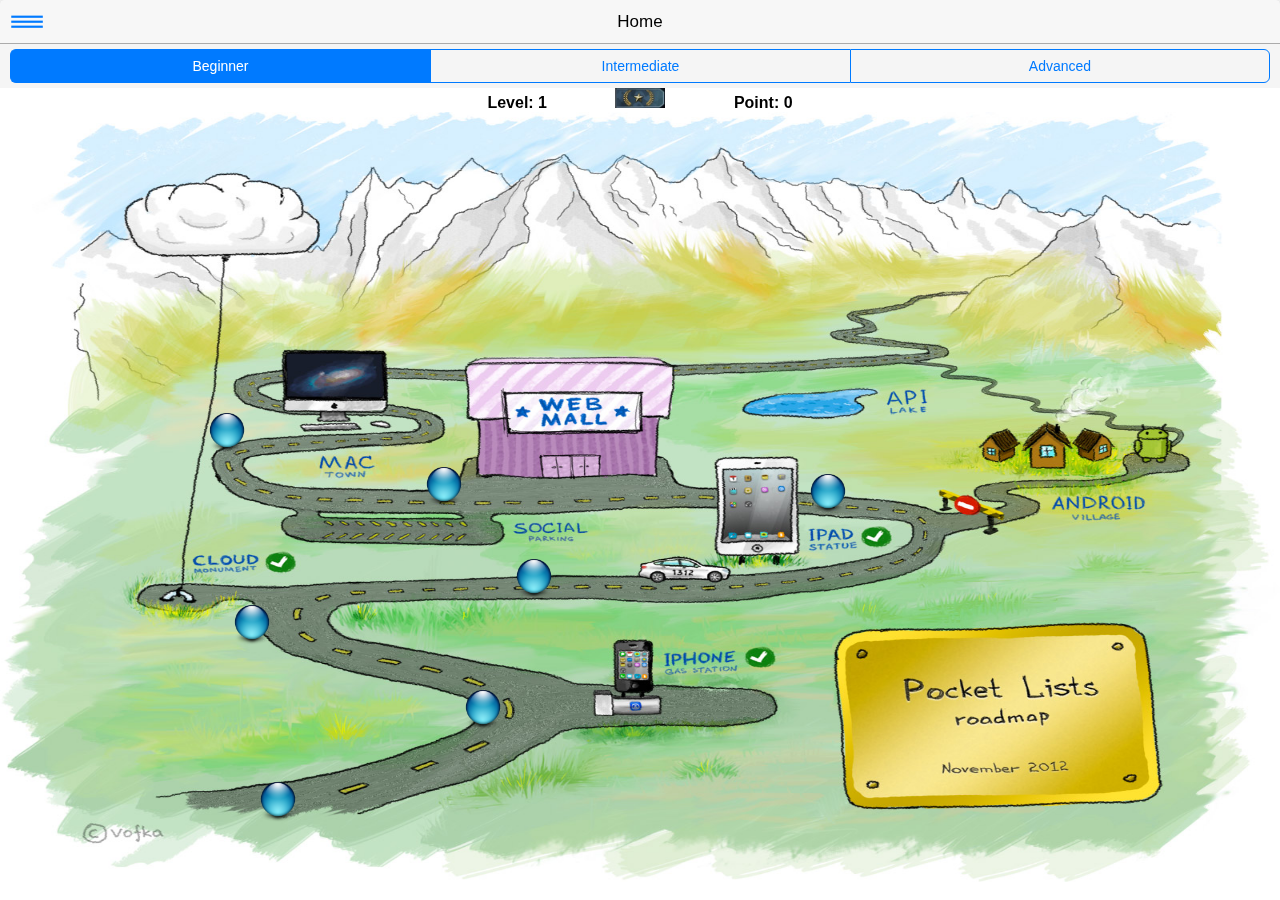
==== commit fba476cc: "" ====
--- a/MistakeChasingGameClient/index.html
+++ b/MistakeChasingGameClient/index.html
@@ -15,8 +15,8 @@
     <script type="text/javascript" src="js/jquery.signalR-2.0.0.min.js"></script>
     <script type="text/javascript" src="js/cordova.js"></script>
 
-    <script src="http://localhost:8080/signalr/hubs"></script>
-    <!--<script src="http://signalr-13.apphb.com/signalr/hubs"></script>-->
+    <!--<script src="http://localhost:8080/signalr/hubs"></script>-->
+    <script src="http://signalr-13.apphb.com/signalr/hubs"></script>
     
     
     <!--
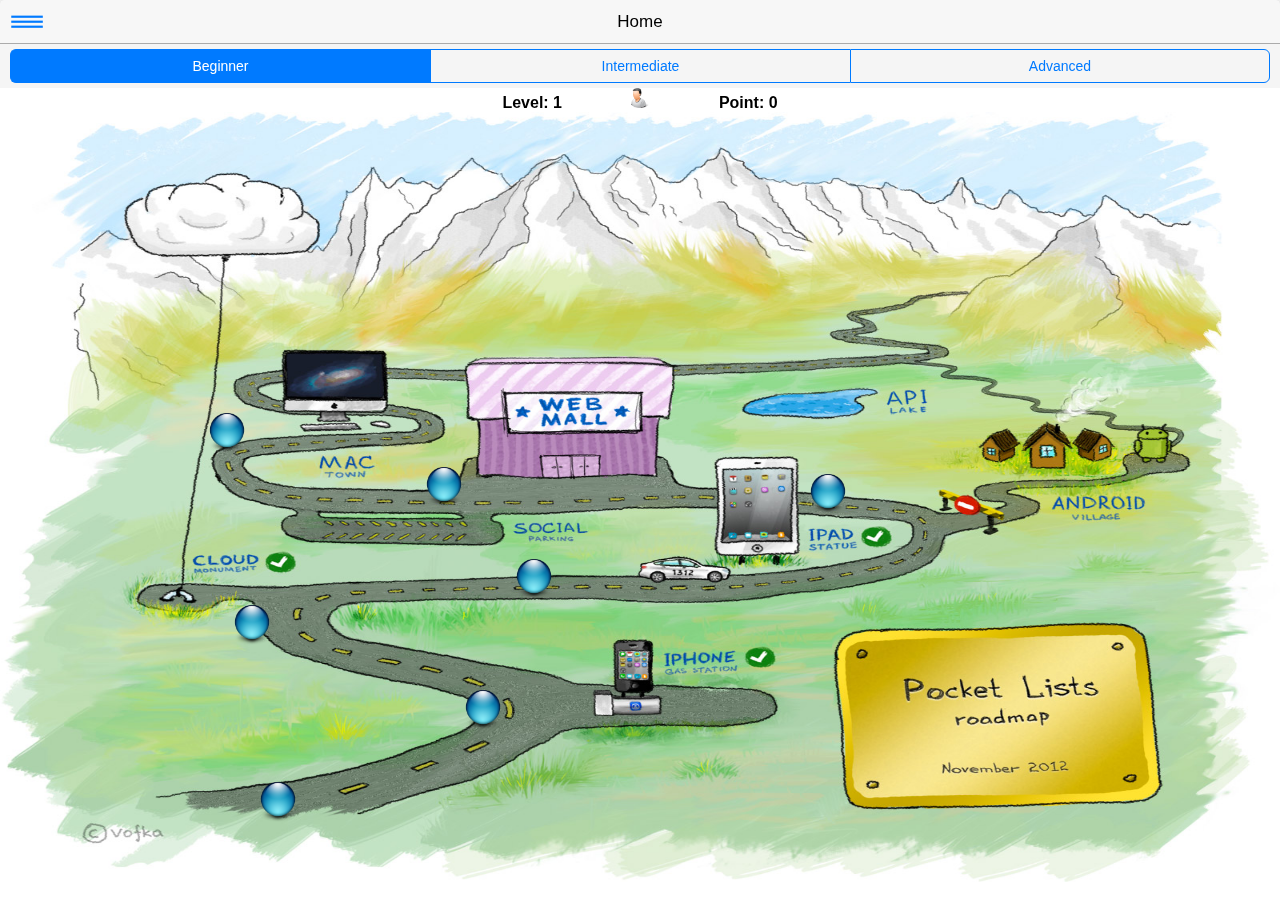
==== commit f616e729: "" ====
--- a/MistakeChasingGameClient/index.html
+++ b/MistakeChasingGameClient/index.html
@@ -15,8 +15,8 @@
     <script type="text/javascript" src="js/jquery.signalR-2.0.0.min.js"></script>
     <script type="text/javascript" src="js/cordova.js"></script>
 
-    <!--<script src="http://localhost:8080/signalr/hubs"></script>-->
-    <script src="http://signalr-13.apphb.com/signalr/hubs"></script>
+    <script src="http://localhost:8080/signalr/hubs"></script>
+    <!--<script src="http://signalr-13.apphb.com/signalr/hubs"></script>-->
     
     
     <!--
@@ -60,7 +60,11 @@
     <script type="text/javascript" src="viewmodel/QuestionVM.js"></script>
     <script type="text/javascript" src="viewmodel/OnlineVM.js"></script>
     <script type="text/javascript" src="viewmodel/ClockVM.js"></script>
+    <script type="text/javascript" src="viewmodel/PlayerVM.js"></script>
 
+    <!-- Model -->
+    <script type="text/javascript" src="Model/PlayerModel.js"></script>
+    
     <script type="text/javascript" src="views/Chasing.js"></script>
     <link rel="dx-template" type="text/html" href="views/Chasing.dxview" />
 </head>
--- a/MistakeChasingGameClient/views/home.css
+++ b/MistakeChasingGameClient/views/home.css
@@ -5,7 +5,7 @@
 #question
 {
     width:100%;
-    height:100%;    
+    height:auto;    
 }
 #levelmap
 {
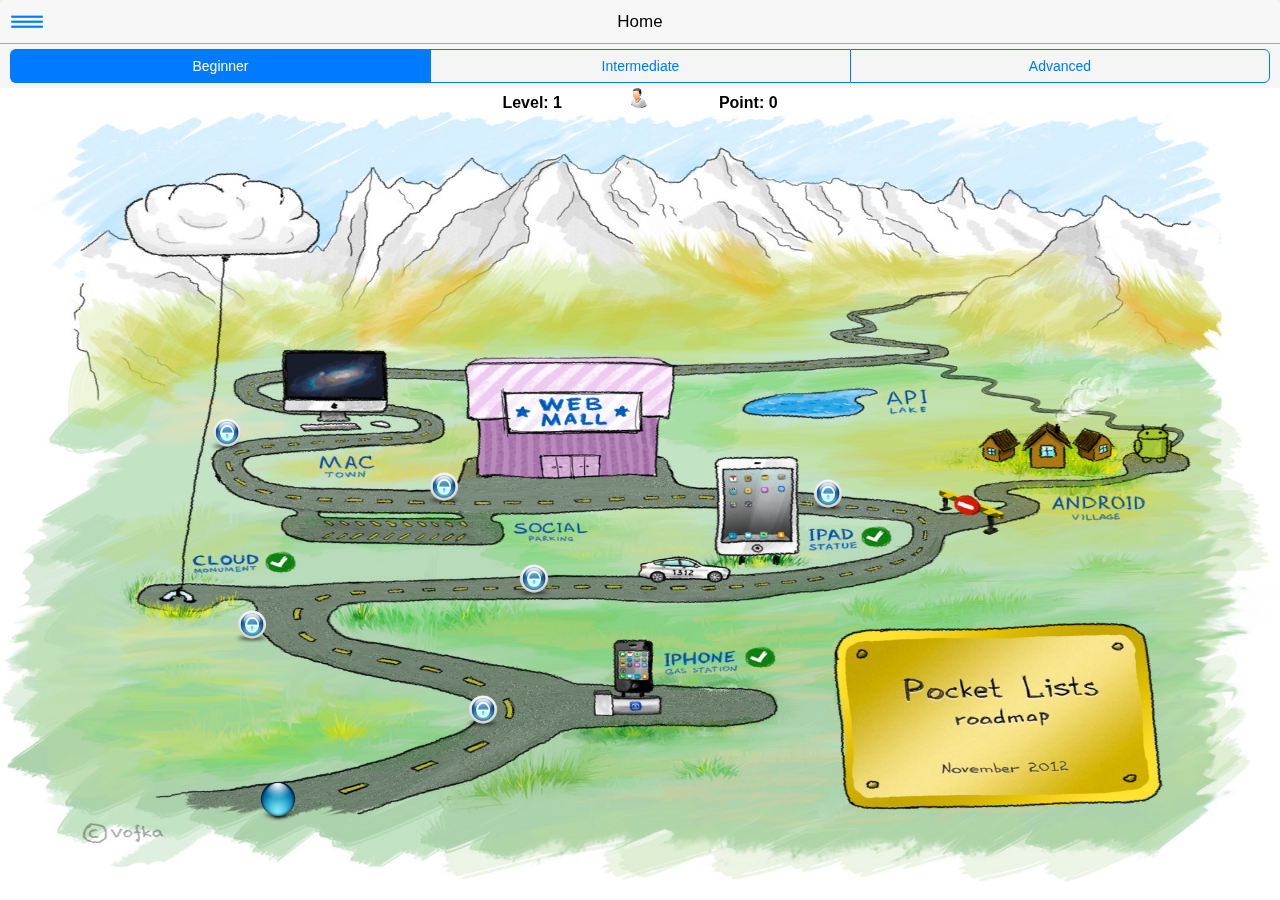
==== commit 2f488cd6: "update home screen, fix popup" ====
--- a/MistakeChasingGameClient/index.html
+++ b/MistakeChasingGameClient/index.html
@@ -15,8 +15,8 @@
     <script type="text/javascript" src="js/jquery.signalR-2.0.0.min.js"></script>
     <script type="text/javascript" src="js/cordova.js"></script>
 
-    <script src="http://localhost:8080/signalr/hubs"></script>
-    <!--<script src="http://signalr-13.apphb.com/signalr/hubs"></script>-->
+    <!--<script src="http://localhost:8080/signalr/hubs"></script>-->
+    <script src="http://signalr-13.apphb.com/signalr/hubs"></script>
     
     
     <!--
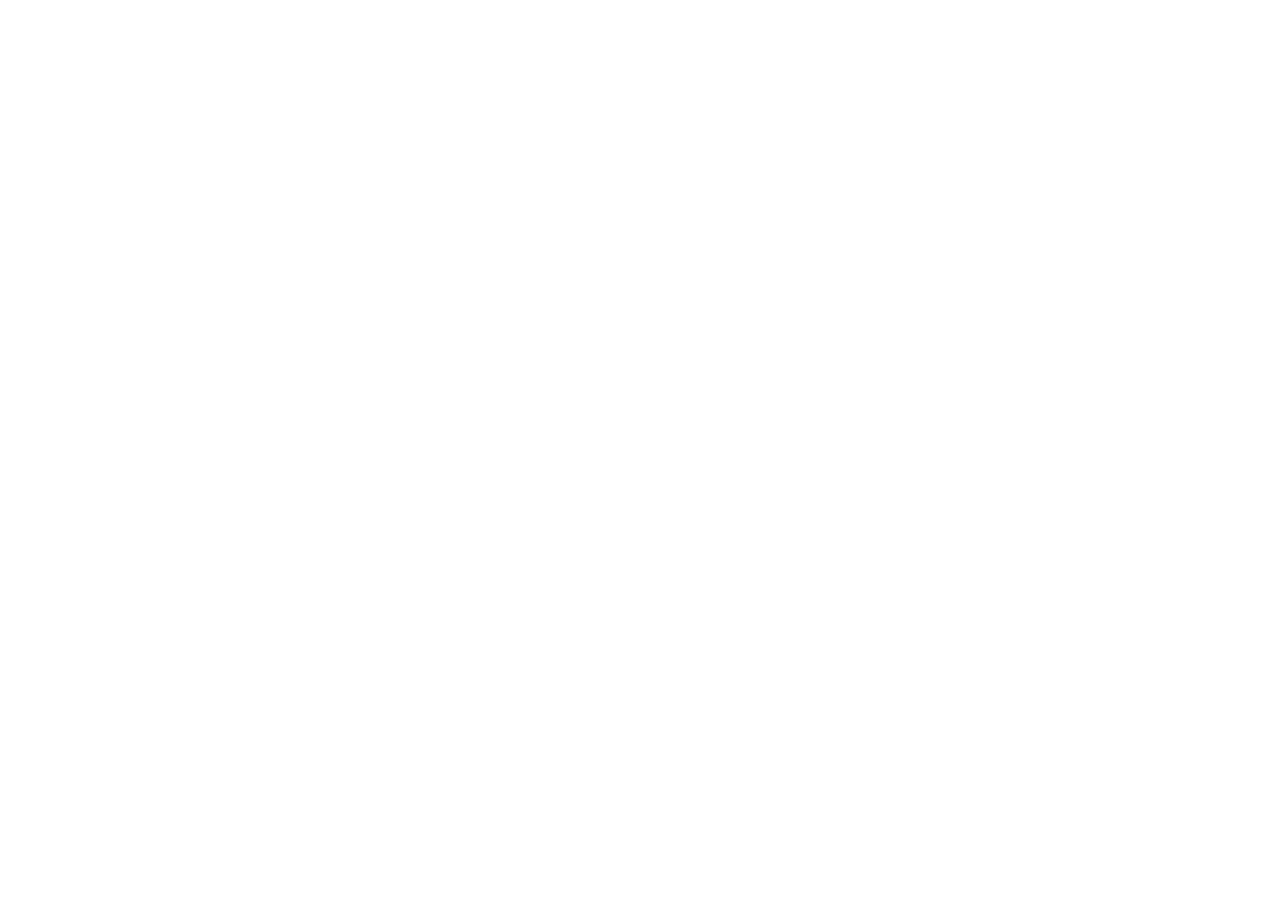
==== commit a275961e: "uppdate" ====
--- a/MistakeChasingGameClient/index.html
+++ b/MistakeChasingGameClient/index.html
@@ -52,6 +52,7 @@
     <script type="text/javascript" src="views/home.js"></script>
     <script type="text/javascript" src="views/Dictionary/Dictionary.js"></script>
     <link rel="dx-template" type="text/html" href="views/Dictionary/Dictionary.dxview" />
+    <link rel="dx-template" type="text/html" href="views/History.dxview" />
 
     <script type="text/javascript" src="views/Question/training.js"></script>
     <link rel="dx-template" type="text/html" href="views/Question/training.dxview" />
@@ -61,10 +62,11 @@
     <script type="text/javascript" src="viewmodel/OnlineVM.js"></script>
     <script type="text/javascript" src="viewmodel/ClockVM.js"></script>
     <script type="text/javascript" src="viewmodel/PlayerVM.js"></script>
-
+    <script type="text/javascript" src="views/History.js"></script>
+   
     <!-- Model -->
     <script type="text/javascript" src="Model/PlayerModel.js"></script>
-    
+    <script type="text/javascript" src="viewmodel/Connection.js"></script>
     <script type="text/javascript" src="views/Chasing.js"></script>
     <link rel="dx-template" type="text/html" href="views/Chasing.dxview" />
 </head>
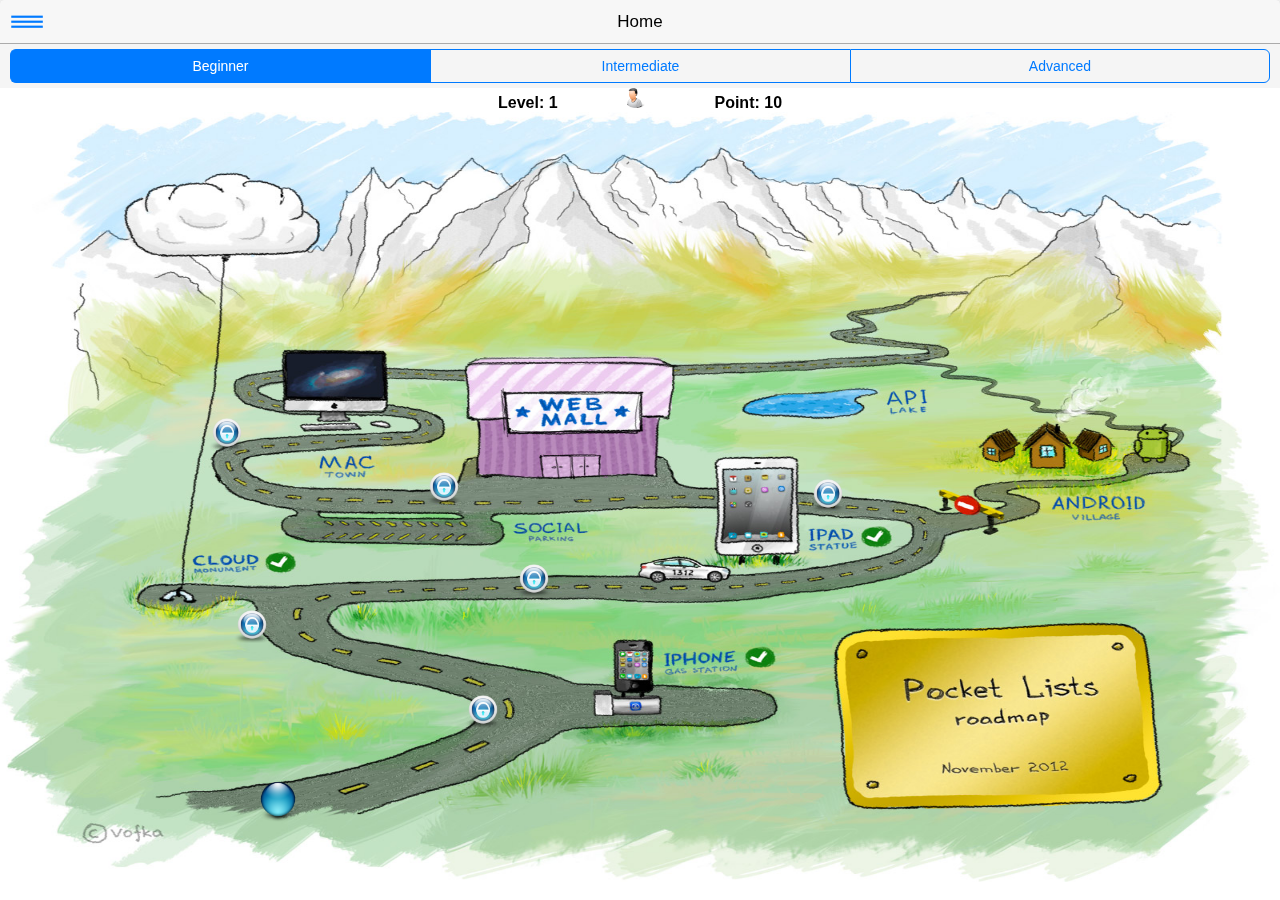
==== commit 2b20c147: "dictionary pics" ====
--- a/MistakeChasingGameClient/index.html
+++ b/MistakeChasingGameClient/index.html
@@ -61,11 +61,9 @@
     <script type="text/javascript" src="viewmodel/QuestionVM.js"></script>
     <script type="text/javascript" src="viewmodel/OnlineVM.js"></script>
     <script type="text/javascript" src="viewmodel/ClockVM.js"></script>
-    <script type="text/javascript" src="viewmodel/PlayerVM.js"></script>
     <script type="text/javascript" src="views/History.js"></script>
    
     <!-- Model -->
-    <script type="text/javascript" src="Model/PlayerModel.js"></script>
     <script type="text/javascript" src="viewmodel/Connection.js"></script>
     <script type="text/javascript" src="views/Chasing.js"></script>
     <link rel="dx-template" type="text/html" href="views/Chasing.dxview" />
--- a/MistakeChasingGameClient/views/home.css
+++ b/MistakeChasingGameClient/views/home.css
@@ -5,7 +5,7 @@
 #question
 {
     width:100%;
-    height:auto;    
+    height:100%;    
 }
 #levelmap
 {
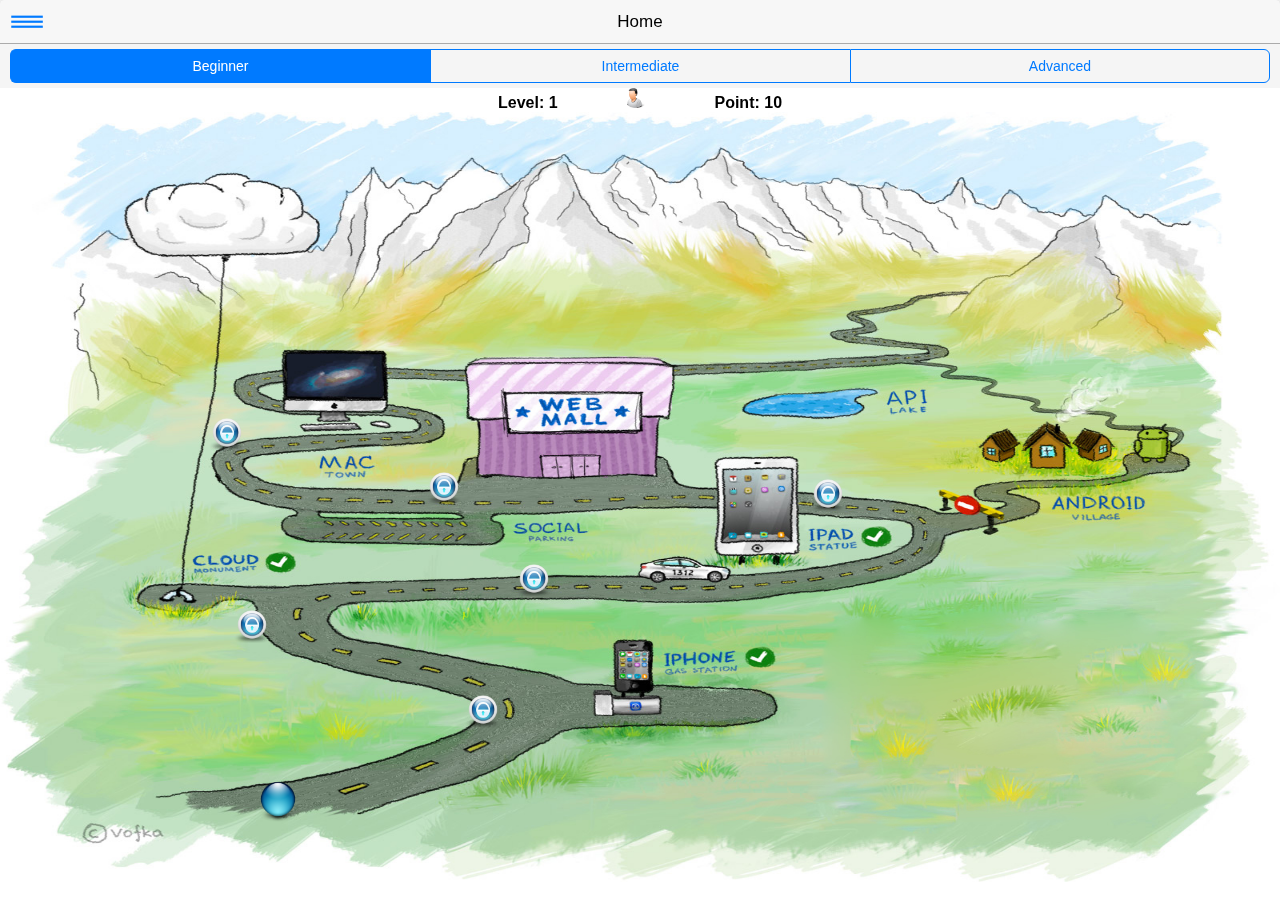
==== commit 57bd4f82: "delete sound, new pics" ====
(no text change in the page or its own stylesheets)
